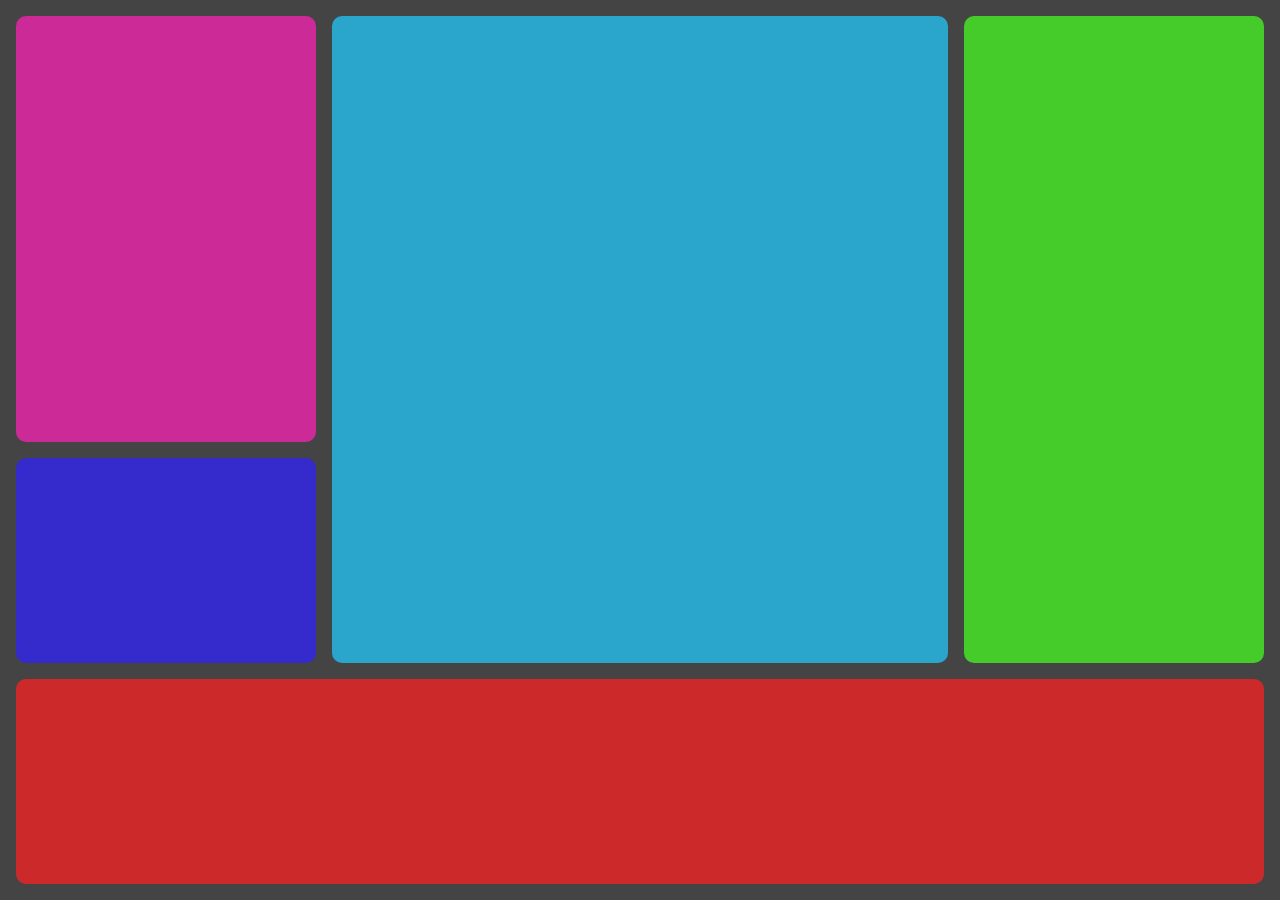
==== index.html @ efcc8da1 "Aidionando projeto Alura Fone" ====
<!DOCTYPE html>
<html lang="en">
<head>
    <meta charset="UTF-8">
    <meta http-equiv="X-UA-Compatible" content="IE=edge">
    <meta name="viewport" content="width=device-width, initial-scale=1.0">
    <title>Document</title>
    <link rel="stylesheet" href="grid.css">
</head>
<body class="corpo">
    <header class="cabecalho"></header>
    <nav class="lateral"></nav>
    <section class="meio"></section>
    <section class="direita-cima"></section>
    <section class="direita-baixo"></section>
</body>
</html>
---- grid.css ----
* {
    margin: 0;
    padding: 0;
    box-sizing: border-box;
}

.corpo {
    background-color: #444444;
    padding: 16px;
    width: 100vw;
    height: 100vh;
    display: grid;
    grid-template-columns: 1fr 1fr 1fr 1fr;
    grid-template-rows: 1fr 1fr 1fr 1fr;
    gap: 16px;
}

.cabecalho {
    background-color: #cc2a2a;
    border-radius: 10px;
    min-width: 50px;
    min-height: 50px;
    grid-column: span 4;
}

.lateral {
    background-color: #45cc2a;
    border-radius: 10px;
    min-width: 50px;
    min-height: 50px;
    grid-column: 4;
    grid-row: 1 / span 3;
}

.meio {
    background-color: #2aa6cc;
    border-radius: 10px;
    min-width: 50px;
    min-height: 50px;
    grid-column: span 2;
    grid-row: 1 / span 3;
}

.direita-cima {
    background-color: #352acc;
    border-radius: 10px;
    min-width: 50px;
    min-height: 50px;
    grid-row: 3;
    grid-column: 1;
}

.direita-baixo {
    background-color: #cc2a96;
    border-radius: 10px;
    min-width: 50px;
    min-height: 50px;
    grid-column: 1;
    grid-row: 1 / span 2;
}
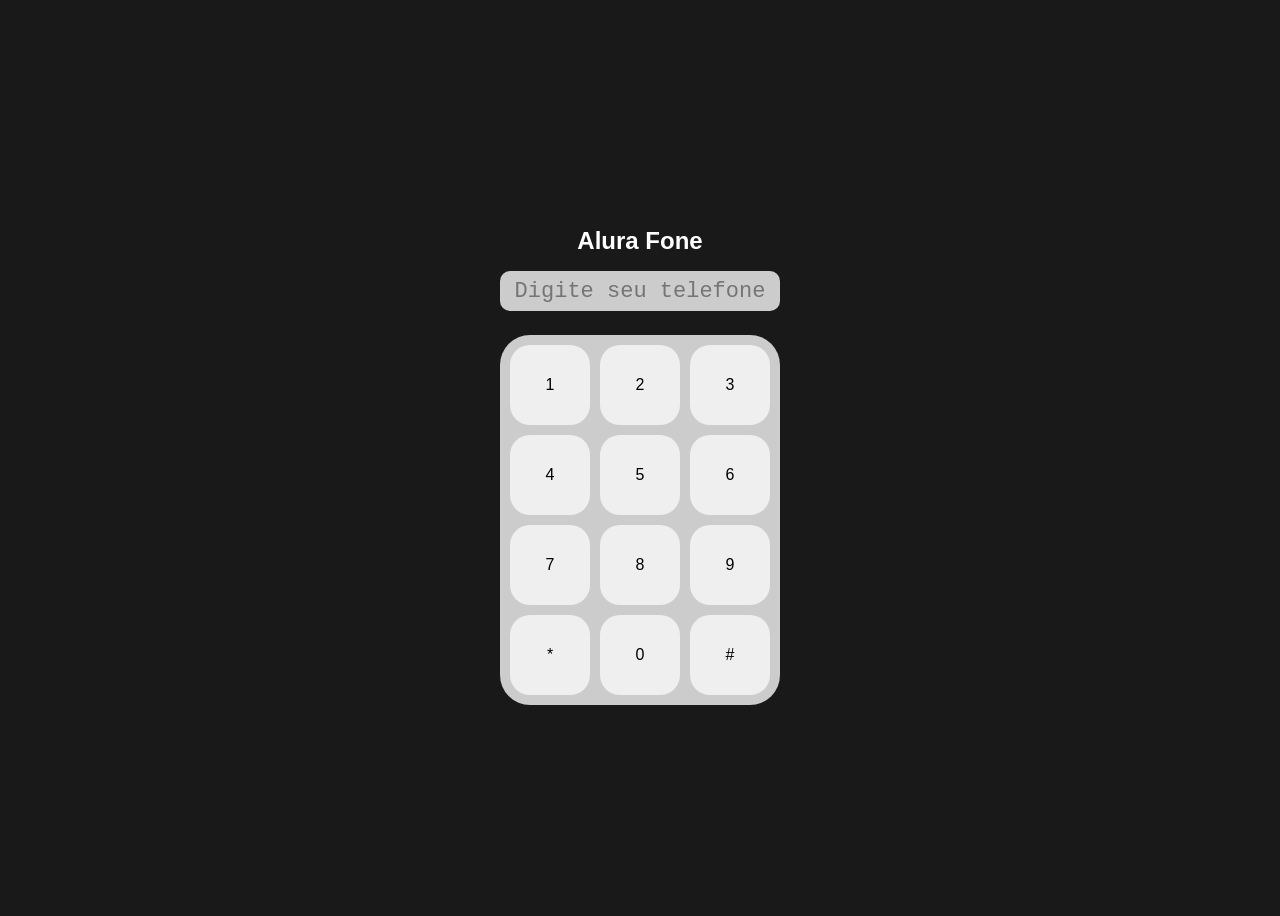
==== commit 7a98e1e0: "Projeto finalizado" ====
--- a/index.html
+++ b/index.html
@@ -1,17 +1,33 @@
 <!DOCTYPE html>
-<html lang="en">
+<html lang="pt-br">
+
 <head>
-    <meta charset="UTF-8">
-    <meta http-equiv="X-UA-Compatible" content="IE=edge">
-    <meta name="viewport" content="width=device-width, initial-scale=1.0">
-    <title>Document</title>
-    <link rel="stylesheet" href="grid.css">
+  <meta charset="UTF-8">
+  <meta http-equiv="X-UA-Compatible" content="IE=edge">
+  <meta name="viewport" content="width=device-width, initial-scale=1.0">
+  <title>Desafio</title>
+  <link rel="stylesheet" href="./desafio-estilo.css">
 </head>
-<body class="corpo">
-    <header class="cabecalho"></header>
-    <nav class="lateral"></nav>
-    <section class="meio"></section>
-    <section class="direita-cima"></section>
-    <section class="direita-baixo"></section>
+
+<body>
+  <h1> Alura Fone </h1>
+  <input type="tel" placeholder="Digite seu telefone">
+  <section class="teclado">
+    <input type="button" value="1">
+    <input type="button" value="2">
+    <input type="button" value="3">
+    <input type="button" value="4">
+    <input type="button" value="5">
+    <input type="button" value="6">
+    <input type="button" value="7">
+    <input type="button" value="8">
+    <input type="button" value="9">
+    <input type="button" value="*">
+    <input type="button" value="0">
+    <input type="button" value="#">
+  </section>
+
+  <script src="./desafio.js"></script>
 </body>
+
 </html>
--- a/desafio-estilo.css
+++ b/desafio-estilo.css
@@ -0,0 +1,64 @@
+* {
+  box-sizing: border-box;
+  /*   margin: 0;
+  padding: 0; */
+}
+
+body {
+  display: flex;
+  justify-content: center;
+  align-items: center;
+  flex-direction: column;
+
+  background-color: #191919;
+  min-height: 100vh;
+}
+
+input {
+  border: none;
+  color: inherit;
+  font-size: inherit;
+  font-weight: inherit;
+  font-family: inherit;
+}
+
+h1 {
+  font-family: 'Montserrat', sans-serif;
+  font-size: 24px;
+  color: #fff;
+}
+
+.teclado {
+  display: grid;
+  grid-template-columns: repeat(3, 1fr);
+  gap: 10px;
+
+  background-color: #cccccc;
+  border-radius: 30px;
+
+  padding: 10px;
+}
+
+input[type=button] {
+  border-radius: 20px;
+  cursor: pointer;
+  font-family: 'Montserrat', sans-serif;
+  height: 80px;
+  width: 80px;
+}
+
+input[type=tel] {
+  background-color: #cccccc;
+  border-radius: 10px;
+  font-family: monospace;
+  font-size: 22px;
+  height: 40px;
+  margin-bottom: 24px;
+  padding: 10px;
+  text-align: center;
+  width: 280px;
+}
+
+.ativa {
+  background-color: yellow;
+}
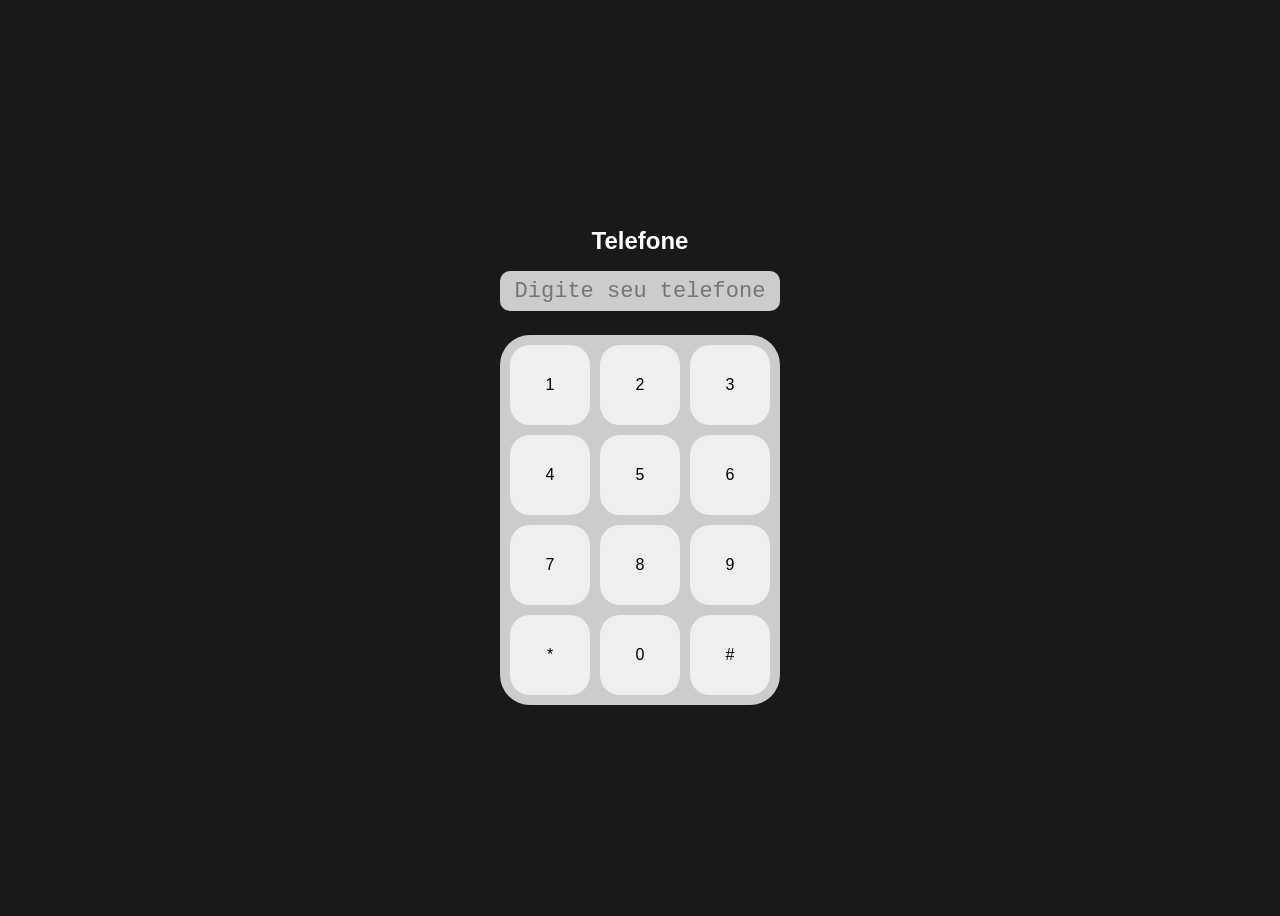
==== commit d64793dc: "Add files via upload" ====
--- a/index.html
+++ b/index.html
@@ -1,33 +1,33 @@
-<!DOCTYPE html>
-<html lang="pt-br">
-
-<head>
-  <meta charset="UTF-8">
-  <meta http-equiv="X-UA-Compatible" content="IE=edge">
-  <meta name="viewport" content="width=device-width, initial-scale=1.0">
-  <title>Desafio</title>
-  <link rel="stylesheet" href="./desafio-estilo.css">
-</head>
-
-<body>
-  <h1> Alura Fone </h1>
-  <input type="tel" placeholder="Digite seu telefone">
-  <section class="teclado">
-    <input type="button" value="1">
-    <input type="button" value="2">
-    <input type="button" value="3">
-    <input type="button" value="4">
-    <input type="button" value="5">
-    <input type="button" value="6">
-    <input type="button" value="7">
-    <input type="button" value="8">
-    <input type="button" value="9">
-    <input type="button" value="*">
-    <input type="button" value="0">
-    <input type="button" value="#">
-  </section>
-
-  <script src="./desafio.js"></script>
-</body>
-
+<!DOCTYPE html>
+<html lang="pt-br">
+
+<head>
+  <meta charset="UTF-8">
+  <meta http-equiv="X-UA-Compatible" content="IE=edge">
+  <meta name="viewport" content="width=device-width, initial-scale=1.0">
+  <title>Telefone</title>
+  <link rel="stylesheet" href="./styles.css">
+</head>
+
+<body>
+  <h1>Telefone</h1>
+  <input type="tel" placeholder="Digite seu telefone">
+  <section class="teclado">
+    <input type="button" value="1">
+    <input type="button" value="2">
+    <input type="button" value="3">
+    <input type="button" value="4">
+    <input type="button" value="5">
+    <input type="button" value="6">
+    <input type="button" value="7">
+    <input type="button" value="8">
+    <input type="button" value="9">
+    <input type="button" value="*">
+    <input type="button" value="0">
+    <input type="button" value="#">
+  </section>
+
+  <script src="./main.js"></script>
+</body>
+
 </html>
--- a/styles.css
+++ b/styles.css
@@ -0,0 +1,64 @@
+* {
+  box-sizing: border-box;
+  /*   margin: 0;
+  padding: 0; */
+}
+
+body {
+  display: flex;
+  justify-content: center;
+  align-items: center;
+  flex-direction: column;
+
+  background-color: #191919;
+  min-height: 100vh;
+}
+
+input {
+  border: none;
+  color: inherit;
+  font-size: inherit;
+  font-weight: inherit;
+  font-family: inherit;
+}
+
+h1 {
+  font-family: 'Montserrat', sans-serif;
+  font-size: 24px;
+  color: #fff;
+}
+
+.teclado {
+  display: grid;
+  grid-template-columns: repeat(3, 1fr);
+  gap: 10px;
+
+  background-color: #cccccc;
+  border-radius: 30px;
+
+  padding: 10px;
+}
+
+input[type=button] {
+  border-radius: 20px;
+  cursor: pointer;
+  font-family: 'Montserrat', sans-serif;
+  height: 80px;
+  width: 80px;
+}
+
+input[type=tel] {
+  background-color: #cccccc;
+  border-radius: 10px;
+  font-family: monospace;
+  font-size: 22px;
+  height: 40px;
+  margin-bottom: 24px;
+  padding: 10px;
+  text-align: center;
+  width: 280px;
+}
+
+.ativa {
+  background-color: yellow;
+}
